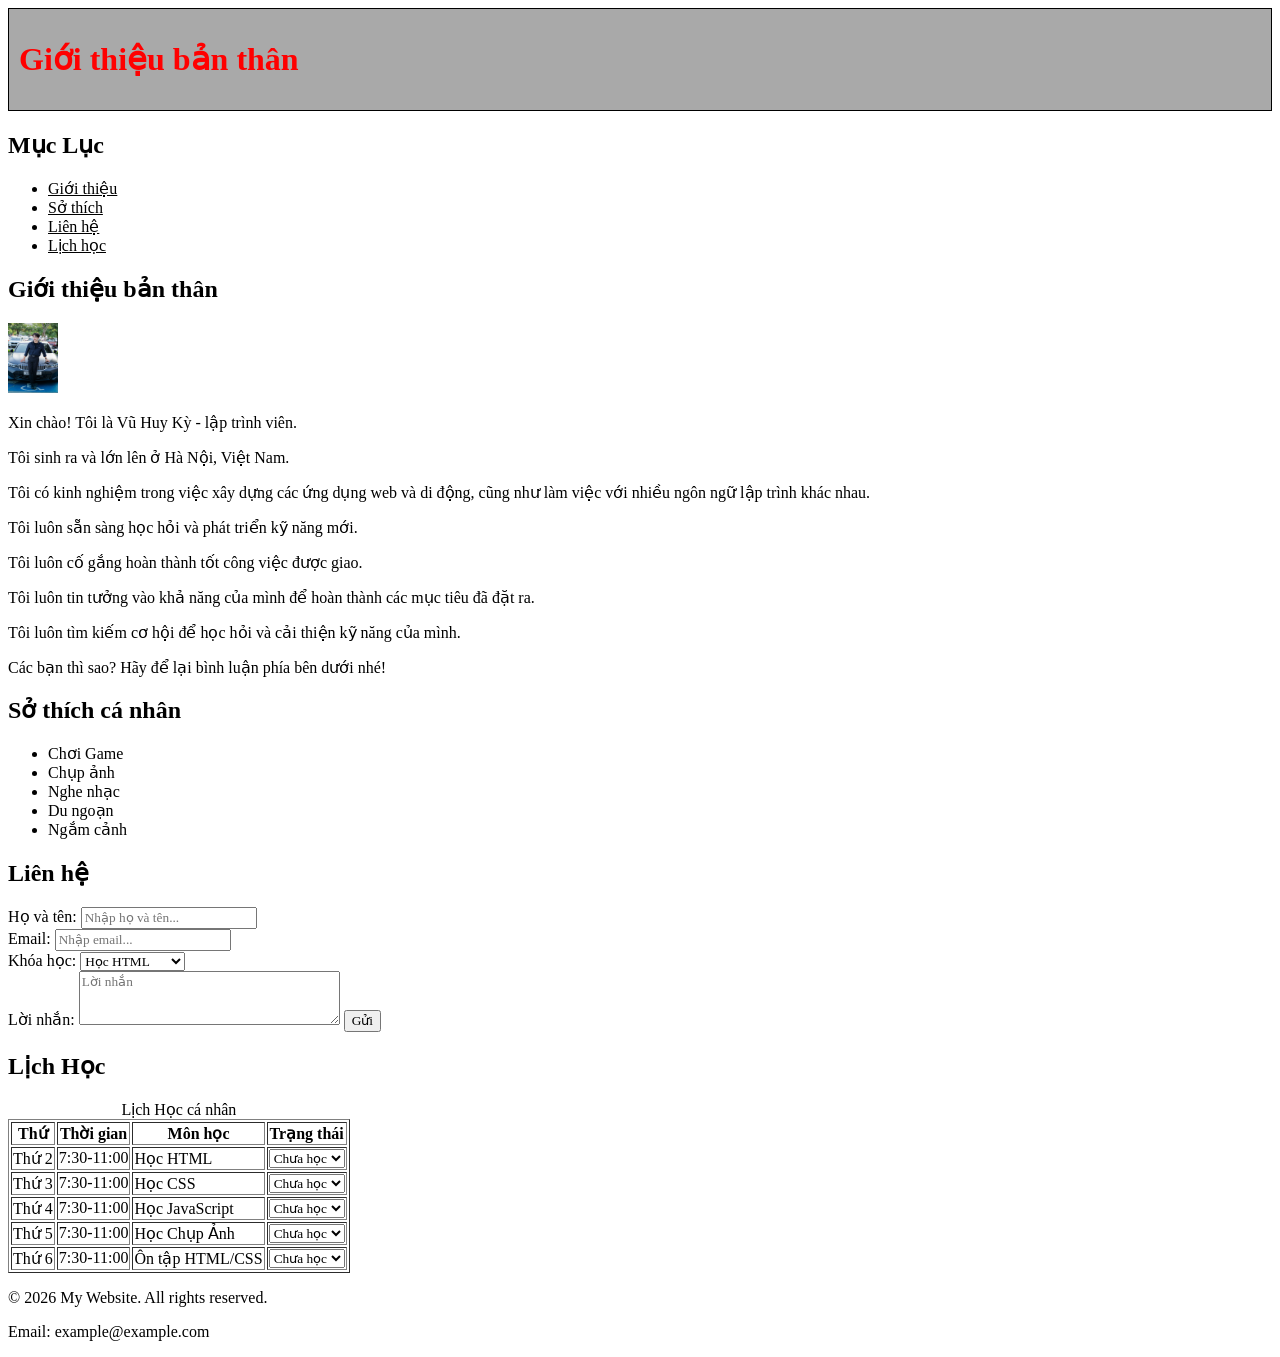
==== Introduce_myselt.html @ c4207fc1 "add html,css" ====
<!DOCTYPE html>
<html lang="vi">
<head>
    <meta charset="UTF-8">
    <meta name="viewport" content="width=device-width, initial-scale=1.0">
    <title>Giới thiệu bản thân</title>
    <link rel="stylesheet" href="style.css">
</head>
<body>
    <header>
        <h1>Giới thiệu bản thân</h1>
    </header>
    <nav>
        <h2>Mục Lục</h2>
        <ul>
           <li><a href="#Gioi-thieu">Giới thiệu</a></li>
           <li><a href="#So-thich">Sở thích</a></li>
           <li><a href="#Lien-he">Liên hệ</a></li>
           <li><a href="#Lich-hoc">Lịch học</a></li>
        </ul>
    </nav>
    <main>
        <section id="Gioi-thieu" class="card">
            <h2>Giới thiệu bản thân</h2>
            <img src="images/VKY02139.jpg" alt="Ảnh của Kỳ" width="50" height="70">
            <p>Xin chào! Tôi là Vũ Huy Kỳ - lập trình viên.</p>
            <p>Tôi sinh ra và lớn lên ở Hà Nội, Việt Nam.</p>
            <p>Tôi có kinh nghiệm trong việc xây dựng các ứng dụng web và di động, 
                cũng như làm việc với nhiều ngôn ngữ lập trình khác nhau.</p>
            <p>Tôi luôn sẵn sàng học hỏi và phát triển kỹ năng mới.</p>
            <p>Tôi luôn cố gắng hoàn thành tốt công việc được giao.</p>   
            <p>Tôi luôn tin tưởng vào khả năng của mình để hoàn thành các mục tiêu đã đặt ra.</p>
            <p>Tôi luôn tìm kiếm cơ hội để học hỏi và cải thiện kỹ năng của mình.</p>
            <p>Các bạn thì sao? Hãy để lại bình luận phía bên dưới nhé!</p> 
        </section>

        <section id="So-thich" class="card">
            <h2>Sở thích cá nhân</h2>
            <ul>
                <li>Chơi Game</li>
                <li>Chụp ảnh</li>
                <li>Nghe nhạc</li>
                <li>Du ngoạn</li>
                <li>Ngắm cảnh</li>
            </ul>
        </section>

        <section id="Lien-he" class="card">
            <h2>Liên hệ</h2>
            <form>
                <label for="full-name">Họ và tên: </label>
                <input id="full-name" type="text" name="full-name" placeholder="Nhập họ và tên..." required><br>

                <label for="email">Email:</label>
                <input type="email" id="email" name="email" placeholder="Nhập email..." required><br>

                <label for="course">Khóa học: </label>
                <select id="course" name="course">
                    <option value="HTML">Học HTML</Option>
                    <option value="Css">Học Css</option>
                    <option value="JS">Học JavaScript</option>
                    <option value="Photograghy">Học chụp ảnh</option>
                </select> <br>

                <label for="message">Lời nhắn:</label>
                <textarea id="message" name="message" rows="3" cols="30" placeholder="Lời nhắn"></textarea>

                <button type="submit" name="submit">Gửi</button>
            </form>
        </section>

        <section id="Lich-hoc" class="card">
            <h2>Lịch Học</h2>
            <table border="1">
                <caption>Lịch Học cá nhân</caption>
                <thead>
                    <tr>
                        <th scope="col">Thứ</th>
                        <th scope="col">Thời gian</th>
                        <th scope="col">Môn học</th>
                        <th scope="col">Trạng thái</th>
                    </tr>
                </thead>

                <tbody>
                    <tr>
                        <td>Thứ 2</td>
                        <td>7:30-11:00</td>
                        <td>Học HTML</td>
                        <td>
                            <select name="status-monday">
                                <option value="not-started">Chưa học</option>
                                <option value="in-progress">Đang học</option>
                                <option value="completed">Đã học</option>
                            </select>
                        </td>
                    </tr>

                    <tr>
                        <td>Thứ 3</td>
                        <td>7:30-11:00</td>
                        <td>Học CSS</td>
                        <td>
                            <select name="status-tuesday">
                                <option value="not-started">Chưa học</option>
                                <option value="in-progress">Đang học</option>
                                <option value="completed">Đã học</option>
                            </select>
                        </td>
                    </tr>

                    <tr>
                        <td>Thứ 4</td>
                        <td>7:30-11:00</td>
                        <td>Học JavaScript</td>
                        <td>
                            <select name="status-wednesday">
                                <option value="not-started">Chưa học</option>
                                <option value="in-progress">Đang học</option>
                                <option value="completed">Đã học</option>
                            </select>
                        </td>
                    </tr>

                    <tr>
                        <td>Thứ 5</td>
                        <td>7:30-11:00</td>
                        <td>Học Chụp Ảnh</td>
                        <td>
                            <select name="status-thursday">
                                <option value="not-started">Chưa học</option>
                                <option value="in-progress">Đang học</option>
                                <option value="completed">Đã học</option>
                            </select>
                        </td>
                    </tr>

                    <tr>
                        <td>Thứ 6</td>
                        <td>7:30-11:00</td>
                        <td>Ôn tập HTML/CSS</td>
                        <td>
                            <select name="status-friday">
                                <option value="not-started">Chưa học</option>
                                <option value="in-progress">Đang học</option>
                                <option value="completed">Đã học</option>
                            </select>
                        </td>
                    </tr>
                </tbody>
            </table>
        </section>
    </main>
    <footer>
        <p>&copy; 2026 My Website. All rights reserved.</p>
        <p>Email: example@example.com</p>
    </footer>
</body>
</html>
---- style.css ----
* {
    font-family: 'Times New Roman', Times, serif
}

header {
    background-color:darkgray;
    border: 1px solid #000000;
    padding: 10px;
}
a{
    color:#000000
}
h1,h2:hover{
    color:#ff0000
}
a:hover{
    color:#ff0000
}
.card{
    transition: transform 0.25s ease, box-shadow 0.25s ease;
}
.card:hover{
    transform: translateY(-4px) scale(1.02);
    box-shadow: 0 12px 30px rgb(48 51 146/0.2);
}

@keyframes float{
    0%, 100%{
        transform: translateY(0);
    }
    50%{
        transform: translateY(-10px)
    }
}
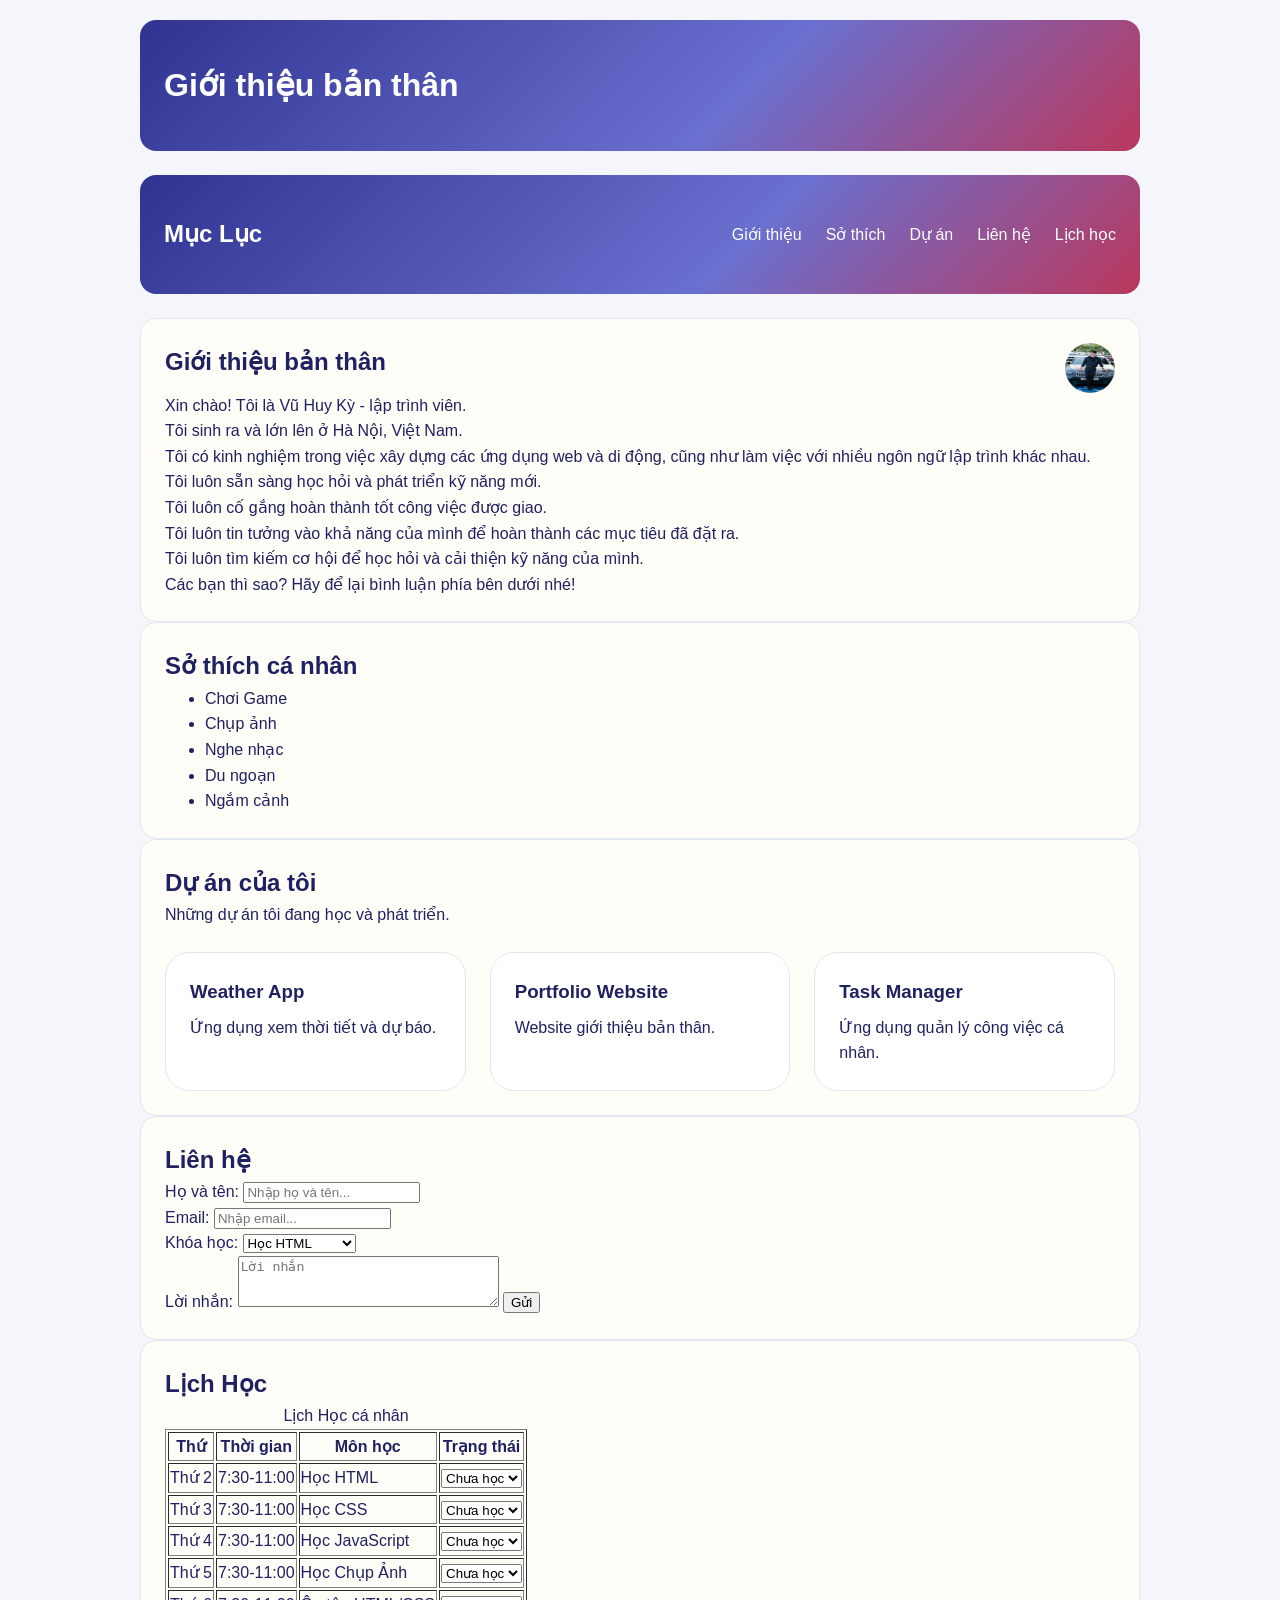
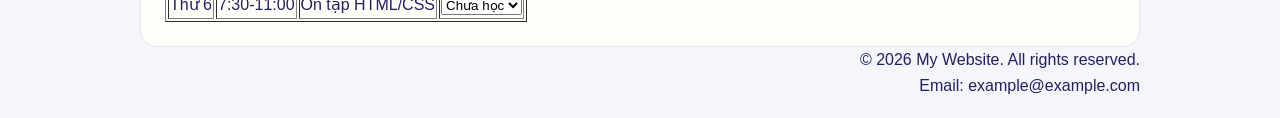
==== commit e733595e: "update" ====
--- a/Introduce_myselt.html
+++ b/Introduce_myselt.html
@@ -6,23 +6,28 @@
     <title>Giới thiệu bản thân</title>
     <link rel="stylesheet" href="style.css">
 </head>
-<body>
-    <header>
+<body class="profile">
+    <header class="hero">
         <h1>Giới thiệu bản thân</h1>
     </header>
-    <nav>
+    <nav class="navigation">
         <h2>Mục Lục</h2>
-        <ul>
-           <li><a href="#Gioi-thieu">Giới thiệu</a></li>
-           <li><a href="#So-thich">Sở thích</a></li>
-           <li><a href="#Lien-he">Liên hệ</a></li>
-           <li><a href="#Lich-hoc">Lịch học</a></li>
+        <ul class="nav-list">
+           <li class="nav-item"><a href="#Gioi-thieu">Giới thiệu</a></li>
+           <li class="nav-item"><a href="#So-thich">Sở thích</a></li>
+           <li class="nav-item"><a href="#Du-an">Dự án</a></li>
+           <li class="nav-item"><a href="#Lien-he">Liên hệ</a></li>
+           <li class="nav-item"><a href="#Lich-hoc">Lịch học</a></li>
         </ul>
     </nav>
     <main>
         <section id="Gioi-thieu" class="card">
-            <h2>Giới thiệu bản thân</h2>
-            <img src="images/VKY02139.jpg" alt="Ảnh của Kỳ" width="50" height="70">
+            <div class="intro-heading">
+                <h2>Giới thiệu bản thân</h2>
+                <img class="profile-image"src="images/VKY02139.jpg" alt="Ảnh của Kỳ" width="50" height="70">
+        </div>
+                
+           
             <p>Xin chào! Tôi là Vũ Huy Kỳ - lập trình viên.</p>
             <p>Tôi sinh ra và lớn lên ở Hà Nội, Việt Nam.</p>
             <p>Tôi có kinh nghiệm trong việc xây dựng các ứng dụng web và di động, 
@@ -44,6 +49,28 @@
                 <li>Ngắm cảnh</li>
             </ul>
         </section>
+
+        <section id="Du-an" class="card">
+                <h2>Dự án của tôi</h2>
+            <p>Những dự án tôi đang học và phát triển.</p>
+
+            <div class="projects-grid">
+                <article class="project-card">
+                    <h3>Weather App</h3>
+                    <p>Ứng dụng xem thời tiết và dự báo.</p>
+                </article>
+
+                <article class="project-card">
+                    <h3>Portfolio Website</h3>
+                    <p>Website giới thiệu bản thân.</p>
+                </article>
+
+                <article class="project-card">
+                    <h3>Task Manager</h3>
+                    <p>Ứng dụng quản lý công việc cá nhân.</p>
+                </article>
+            </div>
+        </section>                                      
 
         <section id="Lien-he" class="card">
             <h2>Liên hệ</h2>
@@ -151,7 +178,7 @@
             </table>
         </section>
     </main>
-    <footer>
+    <footer class="footer">
         <p>&copy; 2026 My Website. All rights reserved.</p>
         <p>Email: example@example.com</p>
     </footer>
--- a/style.css
+++ b/style.css
@@ -1,27 +1,138 @@
+:root {
+    --font-body: Arial, sans-serif;
+    --font-size-base: 1rem;
+    --font-size-heading: 1.5rem;
+
+    --color-primary: #303392;
+    --color-primary-light: #6a70cf;
+    --color-accent: #e31b23;
+
+    --color-bg: #f4f6fb;
+    --color-surface: #fffdf8;
+    --color-surface-alt: #ffffff;
+
+    --color-text: #1f2160;
+    --color-text-inverse: #ffffff;
+    --color-border: #e2e8f0;
+    --color-hover: #f5d451;
+
+    --space-1: 0.5rem;
+    --space-2: 1rem;
+    --space-3: 1.5rem;
+    --space-4: 2rem;
+
+    --radius-sm: 8px;
+    --radius-md: 16px;
+    --radius-lg: 16px;
+    --radius-xl: 24px;
+
+    --transition-fast: 0.25s ease;
+    --transition-normal: 0.3s ease;
+
+    --shadow-card: 0 12px 30px rgb(48 51 146 / 0.2);
+}
+
+
+*, *::before, *::after {
+    box-sizing: border-box;
+}
+
+
 * {
-    font-family: 'Times New Roman', Times, serif
-}
-
-header {
-    background-color:darkgray;
-    border: 1px solid #000000;
-    padding: 10px;
-}
-a{
-    color:#000000
-}
-h1,h2:hover{
-    color:#ff0000
-}
-a:hover{
-    color:#ff0000
+    margin: 0;
+}
+
+body {
+    font-family: var(--font-body);
+    font-size: var(--font-size-base);
+    line-height: 1.6;
+    color: var(--color-text);
+    background: var(--color-bg);
+}
+.hero {
+    background: linear-gradient(
+        135deg,
+        var(--color-primary) 0%,
+        var(--color-primary-light) 60%,
+        var(--color-accent) 120%
+    );
+    color: var(--color-text-inverse);
+    padding: 40px 24px;
+    border-radius: var(--radius-lg);
+    margin-bottom: var(--space-3);
+    transition: transform var(--transition-fast), box-shadow var(--transition-fast);
+}
+.hero:hover {
+    transform: translateY(-4px) scale(1.02);
+    box-shadow: var(--shadow-card);
+}
+.navigation {
+    background: linear-gradient(
+        135deg,
+        var(--color-primary) 0%,
+        var(--color-primary-light) 60%,
+        var(--color-accent) 120%
+    );
+    color: var(--color-text-inverse);
+    padding: 40px 24px;
+    border-radius: var(--radius-lg);
+    margin-bottom: var(--space-3);
+    transition: transform var(--transition-fast), box-shadow var(--transition-fast);
+
+    display: flex;
+    justify-content: space-between;
+    align-items: center;
+    gap: var(--space-3);
+}
+.navigation:hover {
+    transform: translateY(-4px) scale(1.02);
+    box-shadow: var(--shadow-card);
+}
+.nav-list {
+    display: flex;
+    align-items: center;
+    flex-wrap: wrap;
+    gap: var(--space-3);
+    list-style: none;
+}
+
+.nav-item a {
+    color: var(--color-text-inverse);
+    text-decoration: none;
+    transition: color var(--transition-normal);
+}
+.nav-item a:hover {
+    color: var(--color-hover);
+    box-shadow: var(--shadow-card);
+}
+@media (max-width: 767px) {
+    .navigation {
+        flex-direction: column;
+        align-items: flex-start;
+    }
+
+    .nav-list {
+        flex-wrap: wrap;
+        gap: var(--space-2);
+        padding-left: 0;
+    }
+}
+
+.profile {
+    width: min(100% - 32px, 1000px);
+    margin: 20px auto;
 }
 .card{
-    transition: transform 0.25s ease, box-shadow 0.25s ease;
+    border: 1px solid var(--color-border);
+    border-radius: var(--radius-lg);
+    padding: var(--space-3);
+    background:  var(--color-surface);
+    color: var(--color-text);
+    transition: transform var(--transition-fast), box-shadow var(--transition-fast);
 }
 .card:hover{
     transform: translateY(-4px) scale(1.02);
-    box-shadow: 0 12px 30px rgb(48 51 146/0.2);
+    box-shadow: var(--shadow-card);
 }
 
 @keyframes float{
@@ -31,4 +142,66 @@
     50%{
         transform: translateY(-10px)
     }
+}
+.intro-heading {
+    display: flex;
+    justify-content: space-between;
+    gap: 16px;
+}
+.profile-image {
+    border-radius: 50%;
+    height: 50px;
+}
+
+.projects-grid {
+    display: grid;
+    grid-template-columns: 1fr;
+    gap: var(--space-3);
+    margin-top: var(--space-3);
+}
+
+@media (min-width: 768px) {
+    .projects-grid {
+        grid-template-columns: repeat(2, minmax(0,1fr));
+    }
+}
+
+@media (min-width: 1024px) {
+    .projects-grid {
+        grid-template-columns: repeat(3, minmax(0,1fr));
+    }
+}
+.project-card {
+    background: var(--color-surface-alt);
+    color: var(--color-text);
+    padding: var(--space-3);
+    border: 1px solid var(--color-border);
+    border-radius: var(--radius-xl);
+    transition: transform var(--transition-fast), box-shadow var(--transition-fast);
+}
+
+.project-card h3 {
+    margin-bottom: var(--space-1);
+}
+
+.project-card:hover {
+    transform: translateY(-4px);
+    box-shadow: var(--shadow-card);
+}
+
+@media (prefers-color-scheme: dark) {
+    :root{
+        --color-bg: #14153d;
+        --color-surface: #20214d;
+        --color-surface-alt: #292a55;
+        --color-text: #eef0fb;
+        --color-border: #454775;
+    }
+}
+
+.footer {
+    display: flex;
+    flex-direction: column;
+    /* justify-content: flex-end; */
+    align-items: flex-end;
 }
